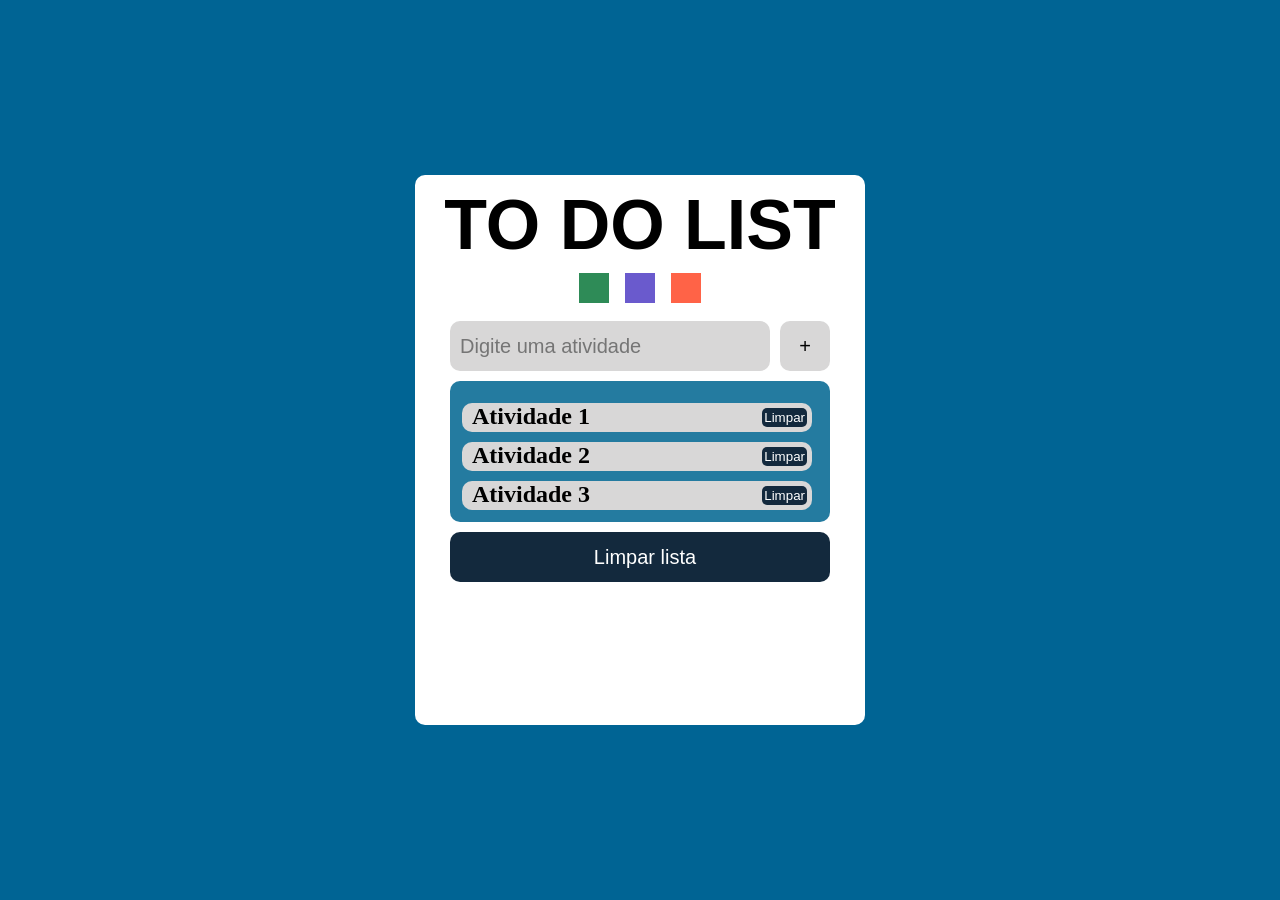
==== TODOLIST/index.html @ 7545679e "todo-list" ====
<!DOCTYPE html>
<html lang="pt-br">
<head>
    <meta charset='utf-8'>
    <meta name='viewport' content='width=device-width, initial-scale=1'>
    <title>TO DO LIST</title>
    <link rel="stylesheet" type="text/css" href="stylesheet.css" media="screen"/>
</head>
<body>
    <div class="container">
        <div class="caixa">
            <h1 class="titulo">TO DO LIST</h1>
            <div class="paletas_div">
                <div id="paleta1" class="paleta"></div>
                <div id="paleta2" class="paleta"></div>
                <div id="paleta3" class="paleta"></div>
            </div>
            <p class="erro"></p>
            <div class="input_div">
                <input class="input" type="text" placeholder="Digite uma atividade">
                <button class="botao_adc">+</button>
            </div>
            <div class="lista_atividades">
                <div class="atividade">
                    <h2>Atividade 1</h2>
                    <button class="botao_del">Limpar</button>
                </div>
                <div class="atividade">
                    <h2>Atividade 2</h2>
                    <button class="botao_del">Limpar</button>
                </div>
                <div class="atividade">
                    <h2>Atividade 3</h2>
                    <button class="botao_del">Limpar</button>
                </div>
            </div>
            <button class="botao_del_todos">Limpar lista</button>
        </div>
    </div>
<script src="app.js"></script>
</body>
</html>
---- TODOLIST/stylesheet.css ----
@import url("https://fonts.googleapis.com/css?family=Press+Start+2P");

* {
    margin: 0;
    padding: 0;
    box-sizing: border-box;
}

.container {
    width: 100vw;
    height: 100vh;
    background: #006494;
    display: flex;
    flex-direction: row;
    justify-content: center;
    align-items: center
}

.caixa {
    width: 450px;
    height: 550px;
    background: white;
    border-radius: 10px;
}

.lista_atividades {
    margin-top: 10px;
    margin-left: 35px;
    margin-right: 35px;
    margin-bottom: 10px;
    background-color: #247ba0;
    border-radius: 10px;
    padding: 12px;
}

.input_div {
    display: flex;
    justify-content: center;
    align-items: center;
    text-align: center;
    padding-top: 10px;
}

.input {
    width: 320px;
    height: 50px;
    background-color: rgb(216, 215, 215);
    border: none;
    outline: none;
    border-radius: 10px;
    padding-left: 10px;
    font-size: 20px;
}

.titulo {
    font-family: Impact, Haettenschweiler, 'Arial Narrow Bold', sans-serif;
    text-align: center;
    font-size: 70px;
    margin-top: 10px;
}

.erro {
    color: red;
    text-align: center;
    display: none;
}

.atividade {
    width: 350px;
    background-color: rgb(216, 215, 215);
    border-radius: 10px;
    padding-left: 10px;
    margin-top: 10px;
    display: flex;
    justify-content: space-between;
}

/* Tags */

p {
    padding-bottom: 5px;
    padding-top: 5px;

}

/* Botões */

.botao_adc {
    height: 50px;
    width: 50px;
    background-color: rgb(216, 215, 215);
    border: none;
    border-radius: 10px;
    margin-left: 10px;
    font-size: 20px;
}

.botao_del_todos {
    width: 380px;
    height: 50px;
    background-color: #13293D;
    border-radius: 10px;
    padding-left: 10px;
    border: none;
    outline: none;
    margin-left: 35px;
    font-size: 20px;
    color: #ffffff;
}

.botao_del{
    background-color:#13293D;
    border-radius: 5px;
    border: none;
    margin: 5px;
    padding: 2px;
    color: white;
}

/* Paletas */ 
.paletas_div {
    display: flex;
    justify-content: center;
    align-items: center;
    text-align: center;
}
.paleta {
    width: 30px;
    height: 30px;
    margin: 8px;
}

#paleta1 {
    background-color: seagreen;
}

#paleta2 {
    background-color: slateblue;
}

#paleta3 {
    background-color: tomato;
}
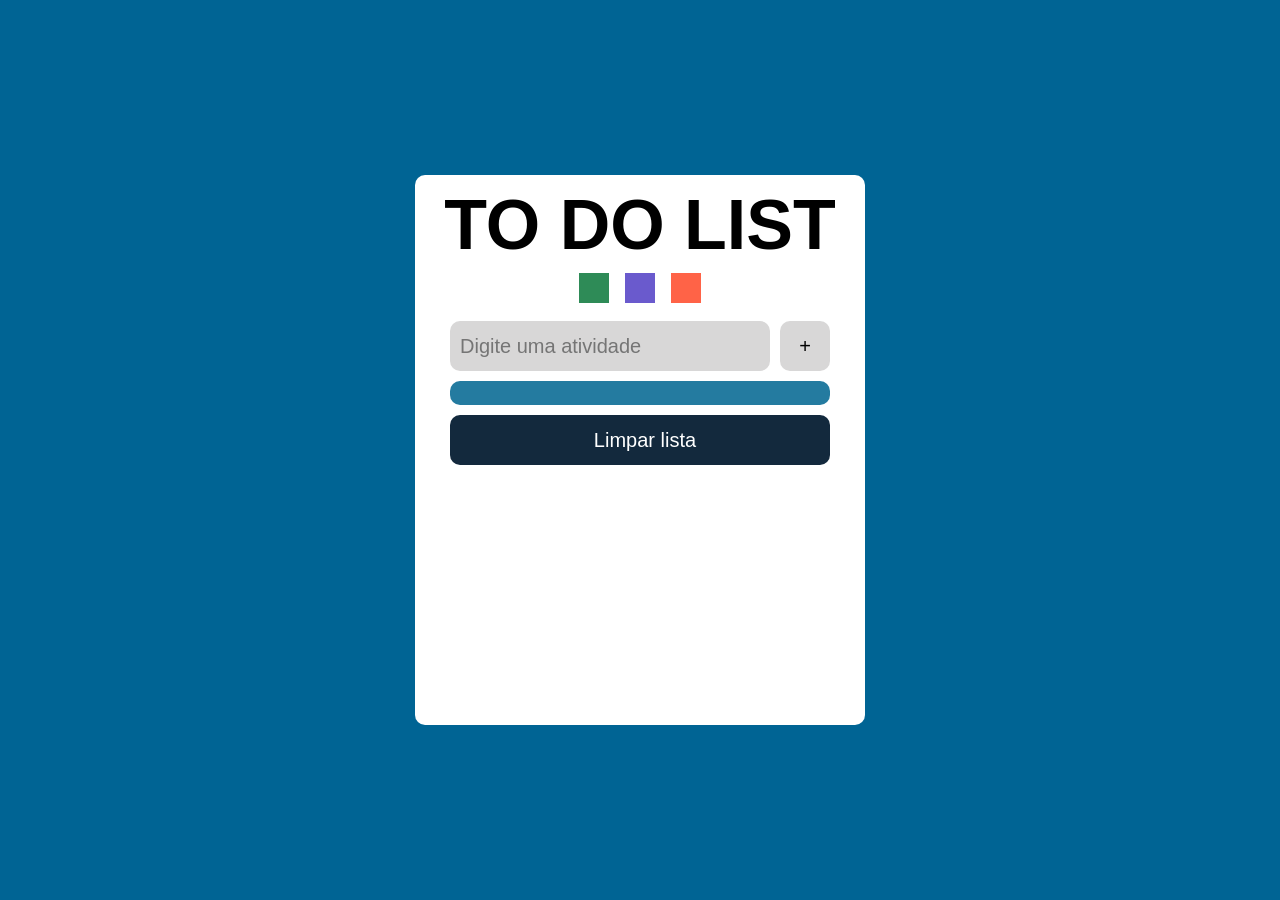
==== commit e816bb1c: "todolist" ====
--- a/TODOLIST/index.html
+++ b/TODOLIST/index.html
@@ -4,7 +4,7 @@
     <meta charset='utf-8'>
     <meta name='viewport' content='width=device-width, initial-scale=1'>
     <title>TO DO LIST</title>
-    <link rel="stylesheet" type="text/css" href="stylesheet.css" media="screen"/>
+    <link rel="stylesheet" type="text/css" href="./stylesheet.css" media="screen"/>
 </head>
 <body>
     <div class="container">
@@ -21,22 +21,10 @@
                 <button class="botao_adc">+</button>
             </div>
             <div class="lista_atividades">
-                <div class="atividade">
-                    <h2>Atividade 1</h2>
-                    <button class="botao_del">Limpar</button>
-                </div>
-                <div class="atividade">
-                    <h2>Atividade 2</h2>
-                    <button class="botao_del">Limpar</button>
-                </div>
-                <div class="atividade">
-                    <h2>Atividade 3</h2>
-                    <button class="botao_del">Limpar</button>
-                </div>
             </div>
             <button class="botao_del_todos">Limpar lista</button>
         </div>
     </div>
-<script src="app.js"></script>
+<script src="./app.js"></script>
 </body>
 </html>
